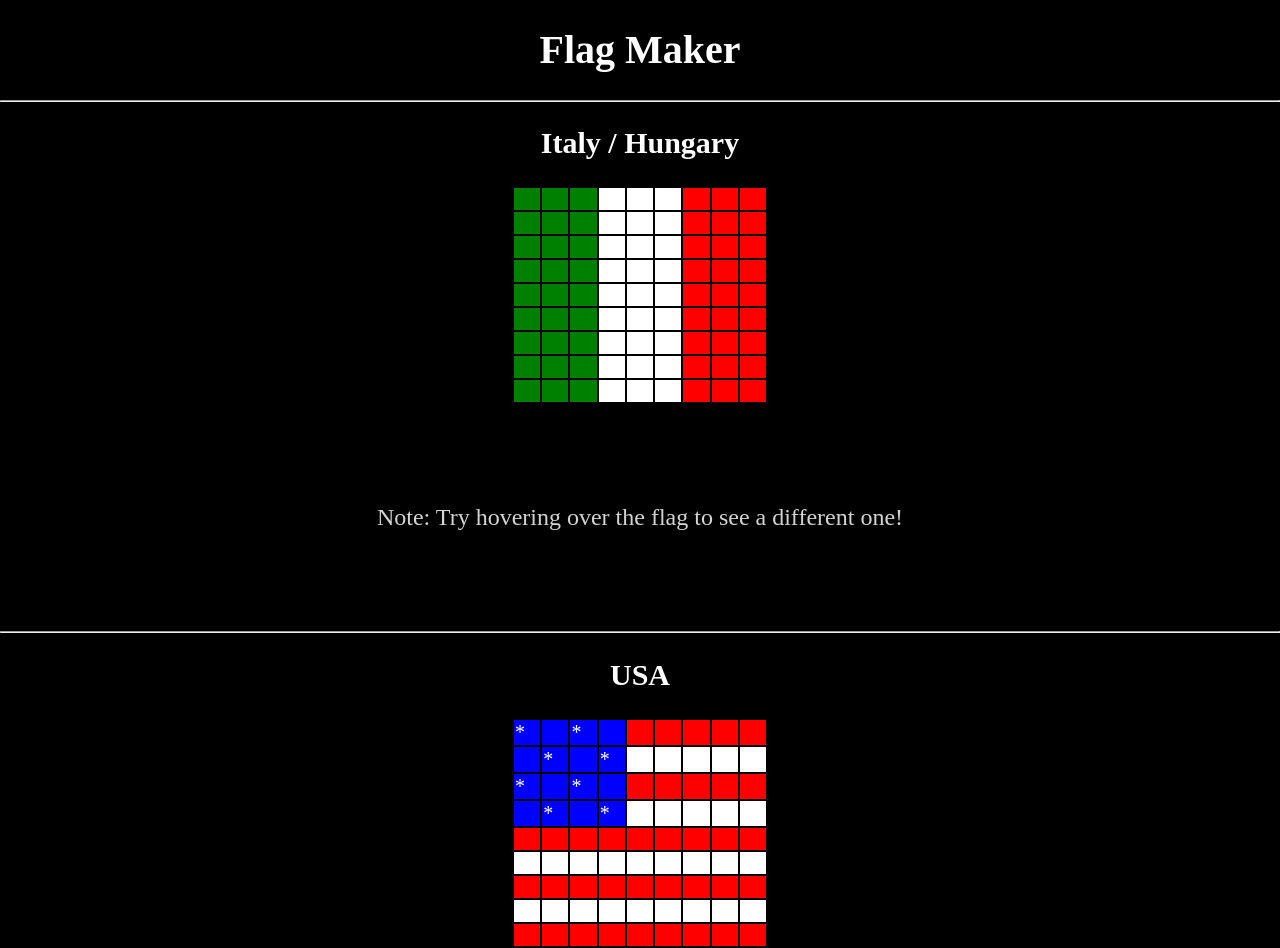
==== 05-css-selectors/06-flag-maker/index.html @ 110decc8 "Unita 4 e 5" ====
<!DOCTYPE html>
<html lang="en">
    <head>
        <title>
            Flags Maker
        </title>
        <meta charset="utf-8">
        <meta name="author" content="Luca Varesio">
        <meta name="viewport" content="width=device-width , initial-scale=1">
        <meta name="description" content="Website with some country flags made with a table"> 
        <link rel="stylesheet" href="./styles/style.css" />
        <link rel="stylesheet" href="./styles/normalize.css" />
    </head>
    <body>
        <h1>
            Flag Maker
        </h1>
        <hr />
        <h2>
            Italy / Hungary
        </h2>
        <table id="italy">
            <!-- ROW NUM 1 -->
             <tr>
                <td></td>
                <td></td>
                <td></td>
                <td></td>
                <td></td>
                <td></td>
                <td></td>
                <td></td>
                <td></td>
             </tr>
             <!-- ROW NUM 2 -->
             <tr>
                <td></td>
                <td></td>
                <td></td>
                <td></td>
                <td></td>
                <td></td>
                <td></td>
                <td></td>
                <td></td>
             </tr>
             <!-- ROW NUM 3 -->
             <tr>
                <td></td>
                <td></td>
                <td></td>
                <td></td>
                <td></td>
                <td></td>
                <td></td>
                <td></td>
                <td></td>
             </tr>
             <!-- ROW NUM 4 -->
             <tr>
                <td></td>
                <td></td>
                <td></td>
                <td></td>
                <td></td>
                <td></td>
                <td></td>
                <td></td>
                <td></td>
             </tr>
             <!-- ROW NUM 5 -->
             <tr>
                <td></td>
                <td></td>
                <td></td>
                <td></td>
                <td></td>
                <td></td>
                <td></td>
                <td></td>
                <td></td>
             </tr>
             <!-- ROW NUM 6 -->
             <tr>
                <td></td>
                <td></td>
                <td></td>
                <td></td>
                <td></td>
                <td></td>
                <td></td>
                <td></td>
                <td></td>
             </tr>
             <!-- ROW NUM 7 -->
             <tr>
                <td></td>
                <td></td>
                <td></td>
                <td></td>
                <td></td>
                <td></td>
                <td></td>
                <td></td>
                <td></td>
             </tr>
             <!-- ROW NUM 8 -->
             <tr>
                <td></td>
                <td></td>
                <td></td>
                <td></td>
                <td></td>
                <td></td>
                <td></td>
                <td></td>
                <td></td>
             </tr>
             <!-- ROW NUM 9 -->
             <tr>
                <td></td>
                <td></td>
                <td></td>
                <td></td>
                <td></td>
                <td></td>
                <td></td>
                <td></td>
                <td></td>
             </tr>
        </table>
        <p id="note">
            Note: Try hovering over the flag to see a different one!
        </p>
        <hr />
        <h2>
            USA
        </h2>
        <table id="usa">
            <!-- ROW NUM 1 -->
             <tr>
                <td>*</td>
                <td></td>
                <td>*</td>
                <td></td>
                <td></td>
                <td></td>
                <td></td>
                <td></td>
                <td></td>
             </tr>
             <!-- ROW NUM 2 -->
             <tr>
                <td></td>
                <td>*</td>
                <td></td>
                <td>*</td>
                <td></td>
                <td></td>
                <td></td>
                <td></td>
                <td></td>
             </tr>
             <!-- ROW NUM 3 -->
             <tr>
                <td>*</td>
                <td></td>
                <td>*</td>
                <td></td>
                <td></td>
                <td></td>
                <td></td>
                <td></td>
                <td></td>
             </tr>
             <!-- ROW NUM 4 -->
             <tr>
                <td></td>
                <td>*</td>
                <td></td>
                <td>*</td>
                <td></td>
                <td></td>
                <td></td>
                <td></td>
                <td></td>
             </tr>
             <!-- ROW NUM 5 -->
             <tr>
                <td></td>
                <td></td>
                <td></td>
                <td></td>
                <td></td>
                <td></td>
                <td></td>
                <td></td>
                <td></td>
             </tr>
             <!-- ROW NUM 6 -->
             <tr>
                <td></td>
                <td></td>
                <td></td>
                <td></td>
                <td></td>
                <td></td>
                <td></td>
                <td></td>
                <td></td>
             </tr>
             <!-- ROW NUM 7 -->
             <tr>
                <td></td>
                <td></td>
                <td></td>
                <td></td>
                <td></td>
                <td></td>
                <td></td>
                <td></td>
                <td></td>
             </tr>
             <!-- ROW NUM 8 -->
             <tr>
                <td></td>
                <td></td>
                <td></td>
                <td></td>
                <td></td>
                <td></td>
                <td></td>
                <td></td>
                <td></td>
             </tr>
             <!-- ROW NUM 9 -->
             <tr>
                <td></td>
                <td></td>
                <td></td>
                <td></td>
                <td></td>
                <td></td>
                <td></td>
                <td></td>
                <td></td>
             </tr>
        </table>
    </body>
</html>
---- 05-css-selectors/06-flag-maker/styles/style.css ----
body {
    background-color: black;
    color: white;
    font-size: 20px;
}

body > h1 , h2 {
    font-size: 2em;
    text-align: center;
}

h2 {
    font-size: 1.5em;
}

#italy {
    margin-left: auto;
    margin-right: auto;
    width: 20%;
}

#italy td {
    width: 20px;
    height: 20px;
}

/* ITALY FLAG */

#italy td:nth-child(-n+3) {
    background-color: green;
}

/* The calculation formula using nth-child is:
    n = 0: 0 + number = child selected
    
    for example in this case:
    n = 0: -(0) + 3 = third selected
    n = 1: -(1) + 3 = second selected
    ...
*/

#italy td:nth-child(n+4) {
    background-color: white;
}

#italy td:nth-child(n+7) {
    background-color: red;
}

#note {
    text-align: center;
    font-size: 1.2em;
    color: lightgrey;
    margin: 100px;
}

/* HUNGARY FLAG WITH :HOVER PSEUDO CLASS */

#italy:hover tr:nth-child(-n+3) > td {
    background-color: red;
}

#italy:hover tr:nth-child(n+4) > td {
    background-color: white;
}

#italy:hover tr:nth-child(n+7) > td {
    background-color: green;
}

/* USA FLAG */

#usa {
    width: 20%;
    margin-left: auto;
    margin-right: auto;
}

#usa td {
    width: 20px;
    height: 20px;
}

#usa  tr:nth-child(odd)  td {
    background-color: red;
}

#usa  tr:nth-child(even)  td {
    background-color: white;
}

#usa  tr:nth-child(-n+4)  td:nth-child(-n+4) {
    background-color: blue;
}
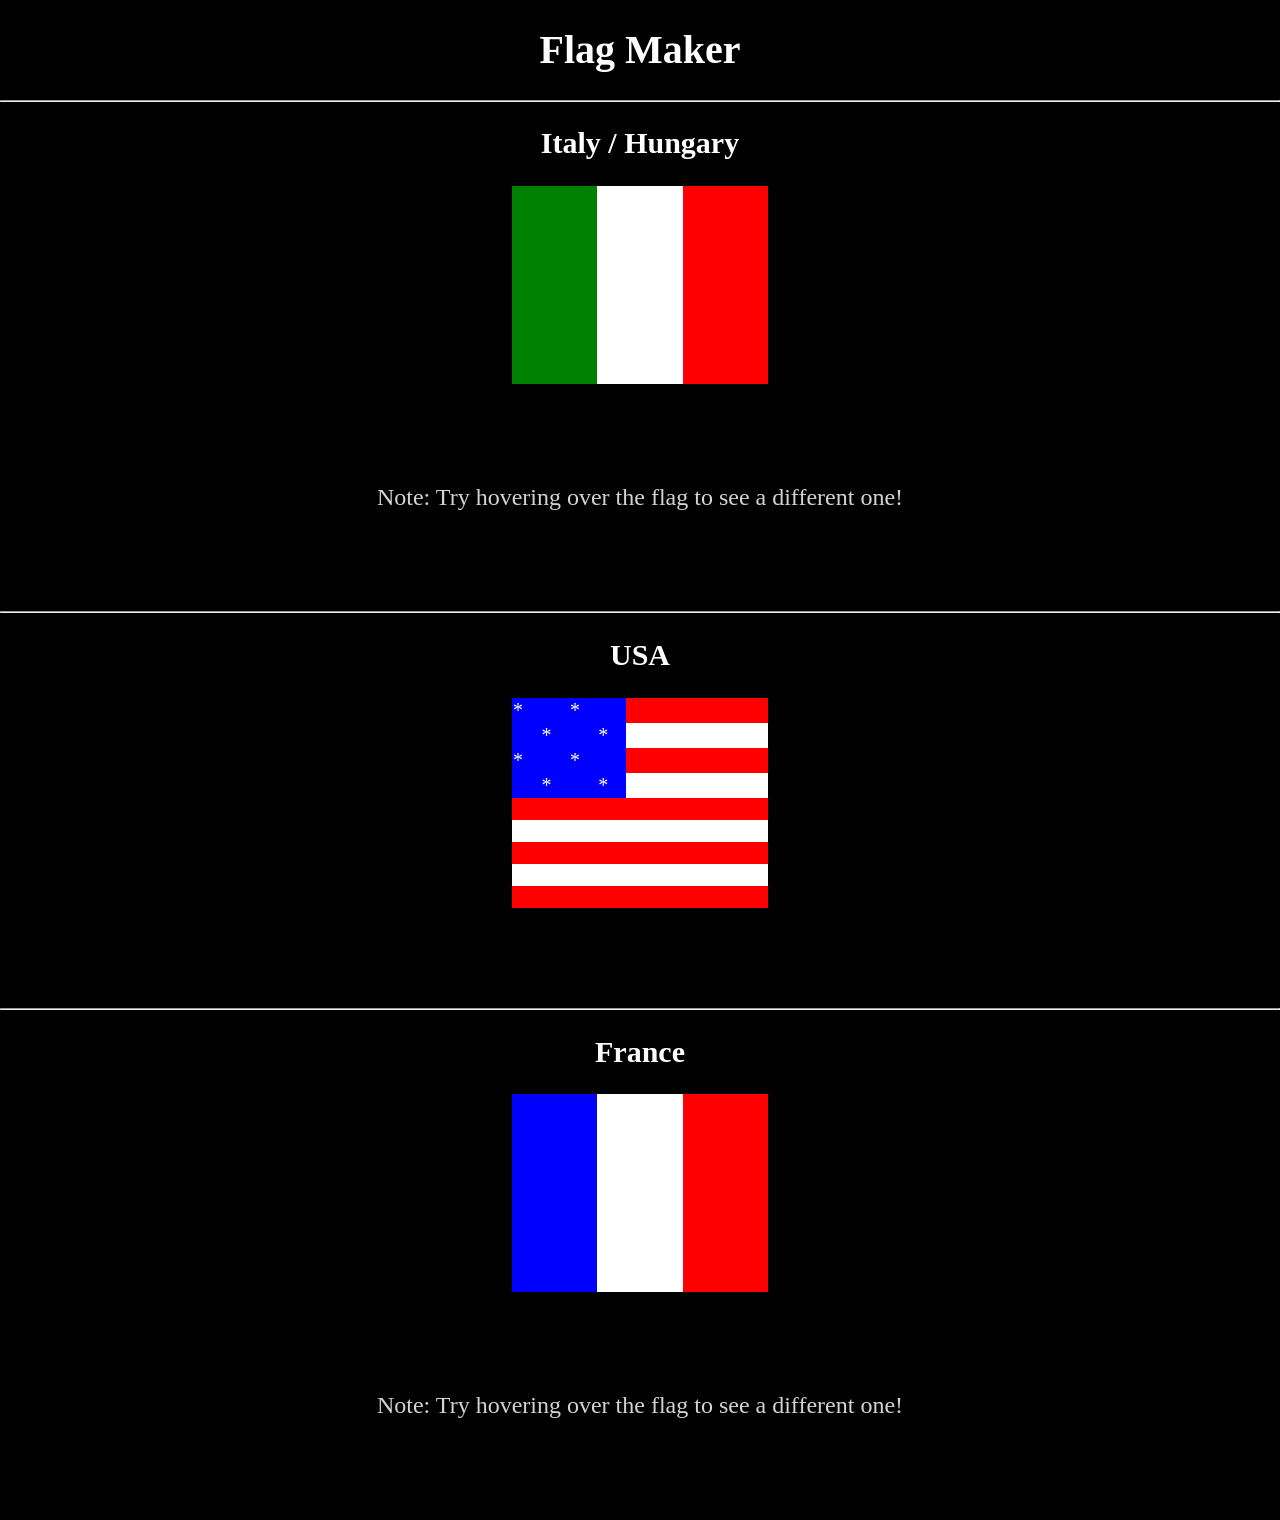
==== commit 1e32cc77: "Agginute modifiche unita 06 e 07" ====
--- a/05-css-selectors/06-flag-maker/index.html
+++ b/05-css-selectors/06-flag-maker/index.html
@@ -129,7 +129,7 @@
                 <td></td>
              </tr>
         </table>
-        <p id="note">
+        <p class="note">
             Note: Try hovering over the flag to see a different one!
         </p>
         <hr />
@@ -246,5 +246,121 @@
                 <td></td>
              </tr>
         </table>
+        <hr />
+        <h2>
+            France
+        </h2>
+        <table id="france">
+            <tr>
+                <td></td>
+                <td></td>
+                <td></td>
+                <td></td>
+                <td></td>
+                <td></td>
+                <td></td>
+                <td></td>
+                <td></td>
+             </tr>
+             <!-- ROW NUM 2 -->
+             <tr>
+                <td></td>
+                <td></td>
+                <td></td>
+                <td></td>
+                <td></td>
+                <td></td>
+                <td></td>
+                <td></td>
+                <td></td>
+             </tr>
+             <!-- ROW NUM 3 -->
+             <tr>
+                <td></td>
+                <td></td>
+                <td></td>
+                <td></td>
+                <td></td>
+                <td></td>
+                <td></td>
+                <td></td>
+                <td></td>
+             </tr>
+             <!-- ROW NUM 4 -->
+             <tr>
+                <td></td>
+                <td></td>
+                <td></td>
+                <td></td>
+                <td></td>
+                <td></td>
+                <td></td>
+                <td></td>
+                <td></td>
+             </tr>
+             <!-- ROW NUM 5 -->
+             <tr>
+                <td></td>
+                <td></td>
+                <td></td>
+                <td></td>
+                <td></td>
+                <td></td>
+                <td></td>
+                <td></td>
+                <td></td>
+             </tr>
+             <!-- ROW NUM 6 -->
+             <tr>
+                <td></td>
+                <td></td>
+                <td></td>
+                <td></td>
+                <td></td>
+                <td></td>
+                <td></td>
+                <td></td>
+                <td></td>
+             </tr>
+             <!-- ROW NUM 7 -->
+             <tr>
+                <td></td>
+                <td></td>
+                <td></td>
+                <td></td>
+                <td></td>
+                <td></td>
+                <td></td>
+                <td></td>
+                <td></td>
+             </tr>
+             <!-- ROW NUM 8 -->
+             <tr>
+                <td></td>
+                <td></td>
+                <td></td>
+                <td></td>
+                <td></td>
+                <td></td>
+                <td></td>
+                <td></td>
+                <td></td>
+             </tr>
+             <!-- ROW NUM 9 -->
+             <tr>
+                <td></td>
+                <td></td>
+                <td></td>
+                <td></td>
+                <td></td>
+                <td></td>
+                <td></td>
+                <td></td>
+                <td></td>
+             </tr>
+        </table>
+        <p class="note">
+            Note: Try hovering over the flag to see a different one!
+        </p>
     </body>
 </html>
--- a/05-css-selectors/06-flag-maker/styles/style.css
+++ b/05-css-selectors/06-flag-maker/styles/style.css
@@ -13,13 +13,14 @@
     font-size: 1.5em;
 }
 
-#italy {
+#italy , #usa , #france {
     margin-left: auto;
     margin-right: auto;
     width: 20%;
+    border-collapse: collapse;
 }
 
-#italy td {
+#italy td , #usa td , #france td {
     width: 20px;
     height: 20px;
 }
@@ -47,7 +48,7 @@
     background-color: red;
 }
 
-#note {
+.note {
     text-align: center;
     font-size: 1.2em;
     color: lightgrey;
@@ -71,14 +72,7 @@
 /* USA FLAG */
 
 #usa {
-    width: 20%;
-    margin-left: auto;
-    margin-right: auto;
-}
-
-#usa td {
-    width: 20px;
-    height: 20px;
+    margin-bottom: 100px;
 }
 
 #usa  tr:nth-child(odd)  td {
@@ -92,3 +86,35 @@
 #usa  tr:nth-child(-n+4)  td:nth-child(-n+4) {
     background-color: blue;
 }
+
+/* FRANCE FLAG */
+
+#france td:nth-child(-n+3) {
+    background-color: blue;
+}
+
+#france td:nth-child(n+4) {
+    background-color: white;
+}
+
+#france td:nth-child(n+7) {
+    background-color: red;
+}
+
+
+/* NETHERLANDS FLAG */
+
+#france:hover tr:nth-child(-n+3) > td {
+    background-color: red;
+}
+
+#france:hover tr:nth-child(n+4) > td {
+    background-color: white;
+}
+
+#france:hover tr:nth-child(n+7) > td {
+    background-color: blue;
+}
+
+
+
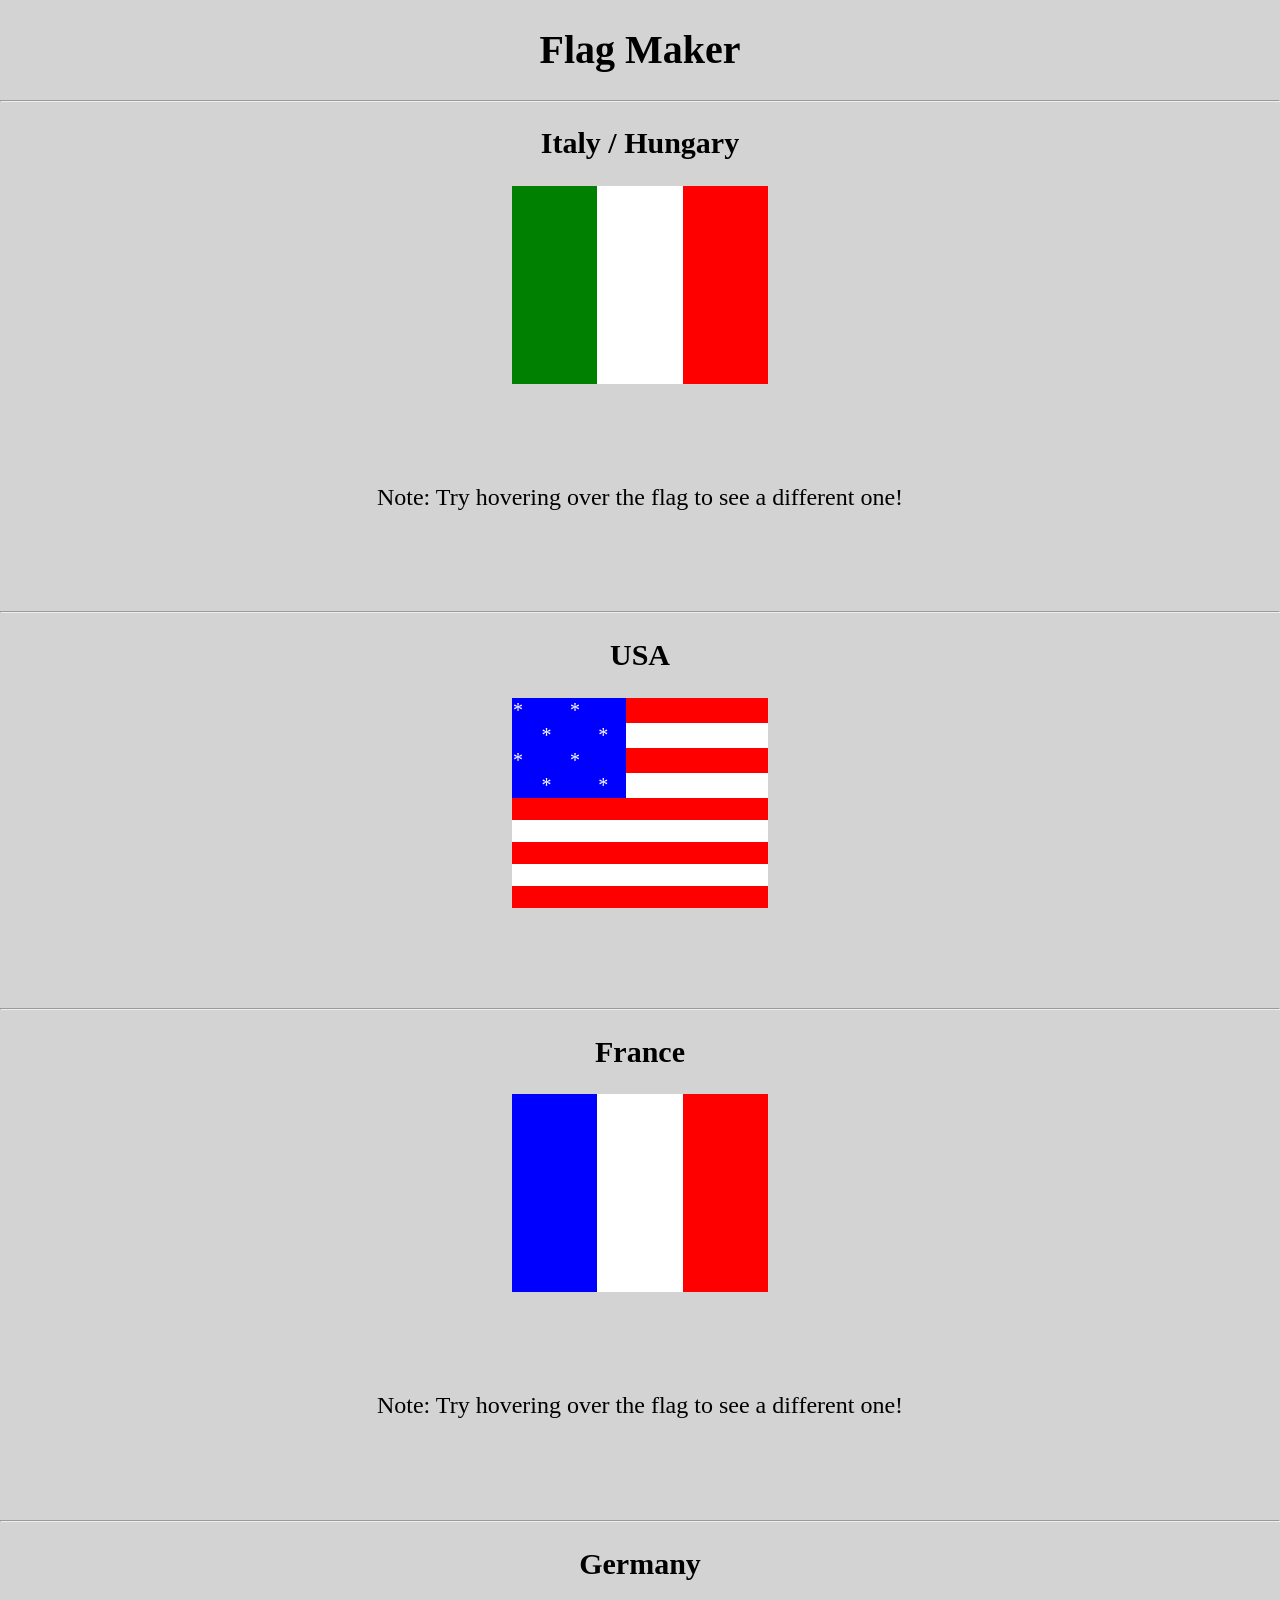
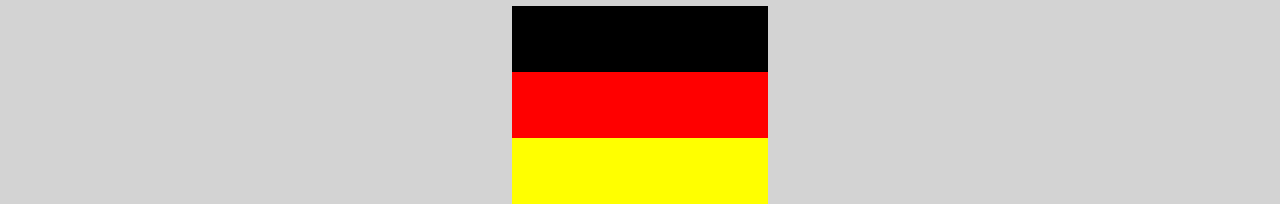
==== commit 5fe2c0eb: "Aggiunte alla unita 06" ====
--- a/05-css-selectors/06-flag-maker/index.html
+++ b/05-css-selectors/06-flag-maker/index.html
@@ -362,5 +362,119 @@
         <p class="note">
             Note: Try hovering over the flag to see a different one!
         </p>
+        <hr />
+        <h2>
+            Germany
+        </h2>
+        <table id="germany">
+            <!-- ROW NUM 1 -->
+             <tr>
+                <td></td>
+                <td></td>
+                <td></td>
+                <td></td>
+                <td></td>
+                <td></td>
+                <td></td>
+                <td></td>
+                <td></td>
+             </tr>
+             <!-- ROW NUM 2 -->
+             <tr>
+                <td></td>
+                <td></td>
+                <td></td>
+                <td></td>
+                <td></td>
+                <td></td>
+                <td></td>
+                <td></td>
+                <td></td>
+             </tr>
+             <!-- ROW NUM 3 -->
+             <tr>
+                <td></td>
+                <td></td>
+                <td></td>
+                <td></td>
+                <td></td>
+                <td></td>
+                <td></td>
+                <td></td>
+                <td></td>
+             </tr>
+             <!-- ROW NUM 4 -->
+             <tr>
+                <td></td>
+                <td></td>
+                <td></td>
+                <td></td>
+                <td></td>
+                <td></td>
+                <td></td>
+                <td></td>
+                <td></td>
+             </tr>
+             <!-- ROW NUM 5 -->
+             <tr>
+                <td></td>
+                <td></td>
+                <td></td>
+                <td></td>
+                <td></td>
+                <td></td>
+                <td></td>
+                <td></td>
+                <td></td>
+             </tr>
+             <!-- ROW NUM 6 -->
+             <tr>
+                <td></td>
+                <td></td>
+                <td></td>
+                <td></td>
+                <td></td>
+                <td></td>
+                <td></td>
+                <td></td>
+                <td></td>
+             </tr>
+             <!-- ROW NUM 7 -->
+             <tr>
+                <td></td>
+                <td></td>
+                <td></td>
+                <td></td>
+                <td></td>
+                <td></td>
+                <td></td>
+                <td></td>
+                <td></td>
+             </tr>
+             <!-- ROW NUM 8 -->
+             <tr>
+                <td></td>
+                <td></td>
+                <td></td>
+                <td></td>
+                <td></td>
+                <td></td>
+                <td></td>
+                <td></td>
+                <td></td>
+             </tr>
+             <!-- ROW NUM 9 -->
+             <tr>
+                <td></td>
+                <td></td>
+                <td></td>
+                <td></td>
+                <td></td>
+                <td></td>
+                <td></td>
+                <td></td>
+                <td></td>
+             </tr>
+        </table>
     </body>
 </html>
--- a/05-css-selectors/06-flag-maker/styles/style.css
+++ b/05-css-selectors/06-flag-maker/styles/style.css
@@ -1,6 +1,6 @@
 body {
-    background-color: black;
-    color: white;
+    background-color: lightgray;
+    color: black;
     font-size: 20px;
 }
 
@@ -13,14 +13,14 @@
     font-size: 1.5em;
 }
 
-#italy , #usa , #france {
+#italy , #usa , #france , #germany {
     margin-left: auto;
     margin-right: auto;
     width: 20%;
     border-collapse: collapse;
 }
 
-#italy td , #usa td , #france td {
+#italy td , #usa td , #france td , #germany td {
     width: 20px;
     height: 20px;
 }
@@ -51,7 +51,7 @@
 .note {
     text-align: center;
     font-size: 1.2em;
-    color: lightgrey;
+    color: black;
     margin: 100px;
 }
 
@@ -85,6 +85,7 @@
 
 #usa  tr:nth-child(-n+4)  td:nth-child(-n+4) {
     background-color: blue;
+    color: white;
 }
 
 /* FRANCE FLAG */
@@ -116,5 +117,16 @@
     background-color: blue;
 }
 
+#germany tr:nth-child(-n+3) > td {
+    background-color: black;
+}
+
+#germany tr:nth-child(n+4) > td {
+    background-color: red;
+}
+
+#germany tr:nth-child(n+7) > td {
+    background-color: yellow;
+}
 
 
